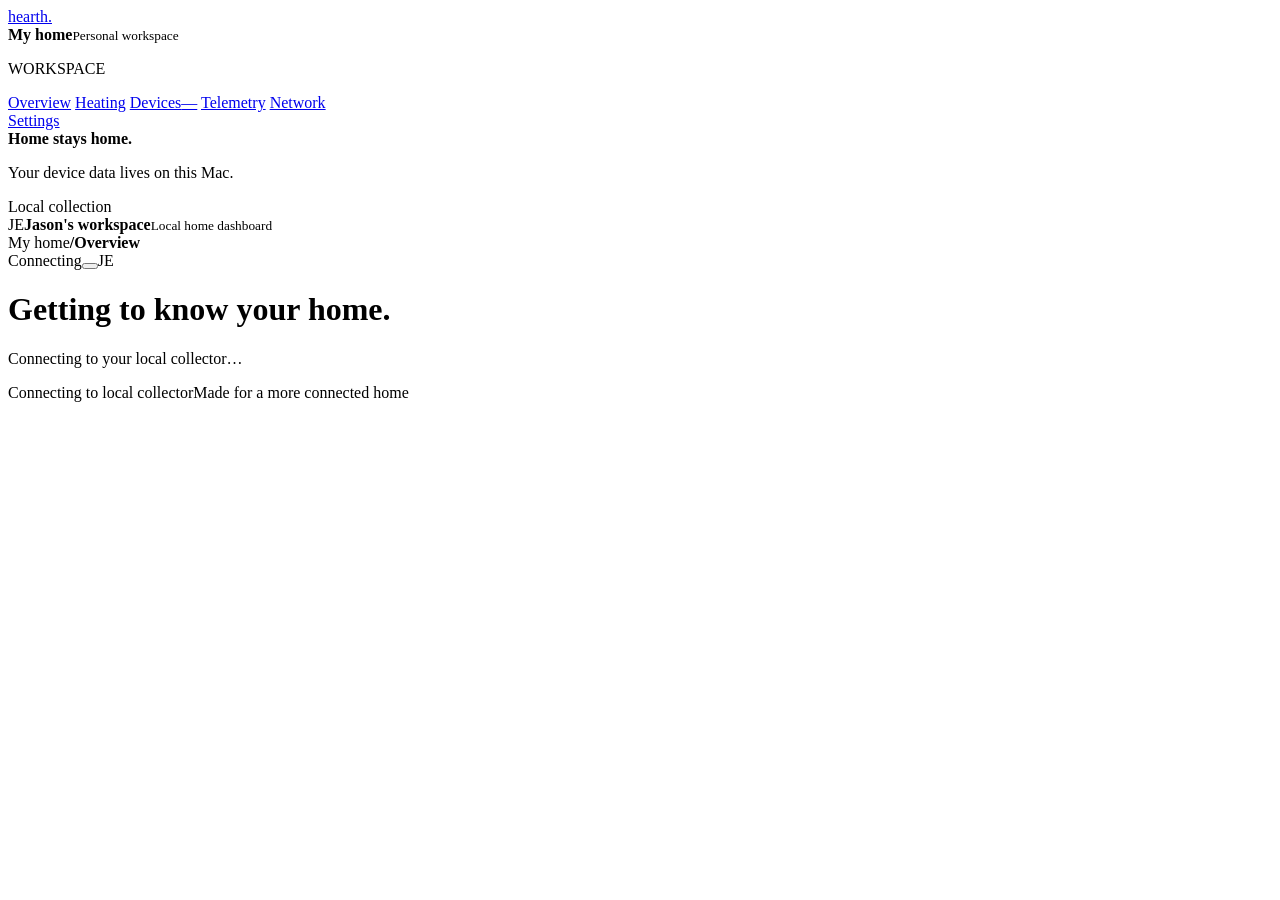
==== web/index.html @ 75b9e0a4 "init build" ====
<!doctype html>
<html lang="en">
<head>
<meta charset="utf-8"><meta name="viewport" content="width=device-width,initial-scale=1">
<meta name="theme-color" content="#244b3e"><meta name="description" content="A clear view of your connected home. Local device discovery, live Shelly telemetry, and history.">
<title>Hearth — Your home, in view</title>
<link rel="icon" href="/favicon.svg" type="image/svg+xml"><link rel="stylesheet" href="/style.css">
<link rel="stylesheet" href="/heating.css">
<script src="/app.js" defer></script>
</head>
<body>
<div class="app-shell">
<aside class="sidebar" aria-label="Main navigation">
<a class="brand" href="#overview"><span class="brand-icon" data-icon="home"></span><span>hearth<span class="brand-dot">.</span></span></a>
<div class="home-picker"><span class="home-avatar" data-icon="house"></span><span><strong>My home</strong><small>Personal workspace</small></span><span class="picker-mark" data-icon="chevrons"></span></div>
<p class="nav-label">WORKSPACE</p>
<nav id="navigation">
<a href="#overview" class="nav-item active" data-page="overview"><span data-icon="overview"></span>Overview</a>
<a href="#heating" class="nav-item" data-page="heating"><span data-icon="bolt"></span>Heating</a>
<a href="#devices" class="nav-item" data-page="devices"><span data-icon="grid"></span>Devices<span id="nav-count" class="nav-count">—</span></a>
<a href="#telemetry" class="nav-item" data-page="telemetry"><span data-icon="chart"></span>Telemetry</a>
<a href="#network" class="nav-item" data-page="network"><span data-icon="network"></span>Network</a>
</nav>
<div class="sidebar-bottom"><a href="#settings" class="nav-item" data-page="settings"><span data-icon="settings"></span>Settings</a><div class="local-card"><span class="local-symbol" data-icon="shield"></span><strong>Home stays home.</strong><p>Your device data lives on this Mac.</p><span class="local-tag"><i class="dot"></i>Local collection</span></div><div class="profile"><span class="profile-avatar">JE</span><span><strong>Jason's workspace</strong><small>Local home dashboard</small></span></div></div>
</aside>
<div class="workspace">
<header class="topbar"><div class="breadcrumb"><span data-icon="house"></span><span>My home</span><b>/</b><strong id="crumb">Overview</strong></div><div class="topbar-right"><span class="live-pill" id="collector-status"><i class="dot"></i>Connecting</span><span class="top-divider"></span><button class="icon-button" id="refresh-button" title="Refresh device readings" aria-label="Refresh device readings"><span data-icon="refresh"></span></button><span class="top-avatar">JE</span></div></header>
<main id="main" tabindex="-1"><div class="loading-state"><span class="loading-ring"></span><h1>Getting to know your home.</h1><p>Connecting to your local collector…</p></div></main>
<footer class="page-footer"><span><i class="dot"></i><span id="footer-status">Connecting to local collector</span></span><span>Made for a more connected home <span data-icon="home"></span></span></footer>
</div>
</div>
<dialog id="device-dialog" aria-labelledby="dialog-title"><form id="add-form"><div class="modal-heading"><div><span class="eyebrow">GROW YOUR HOME</span><h2 id="dialog-title">Add a device</h2></div><button type="button" class="icon-button" id="close-add" aria-label="Close"><span data-icon="close"></span></button></div><p class="muted">Add a private IP address. Hearth will check for a supported local API.</p><label>Device name<input name="name" placeholder="e.g. Office sensor" maxlength="100" required></label><div class="form-row"><label>IP address<input name="ip" placeholder="192.168.253.103" inputmode="decimal" required></label><label>Room<input name="room" placeholder="e.g. Office" maxlength="100" value="Unassigned" required></label></div><label class="check-label"><input type="checkbox" name="expected_sleep">Battery device that sleeps between readings</label><p class="form-error" id="add-error" role="alert"></p><button class="button primary full" type="submit"><span data-icon="plus"></span>Add to my home</button></form></dialog>
<dialog id="detail-dialog" class="detail-dialog" aria-labelledby="detail-title"><div id="detail-content"></div></dialog>
<div class="toast" id="toast" role="status" aria-live="polite"></div>
</body></html>
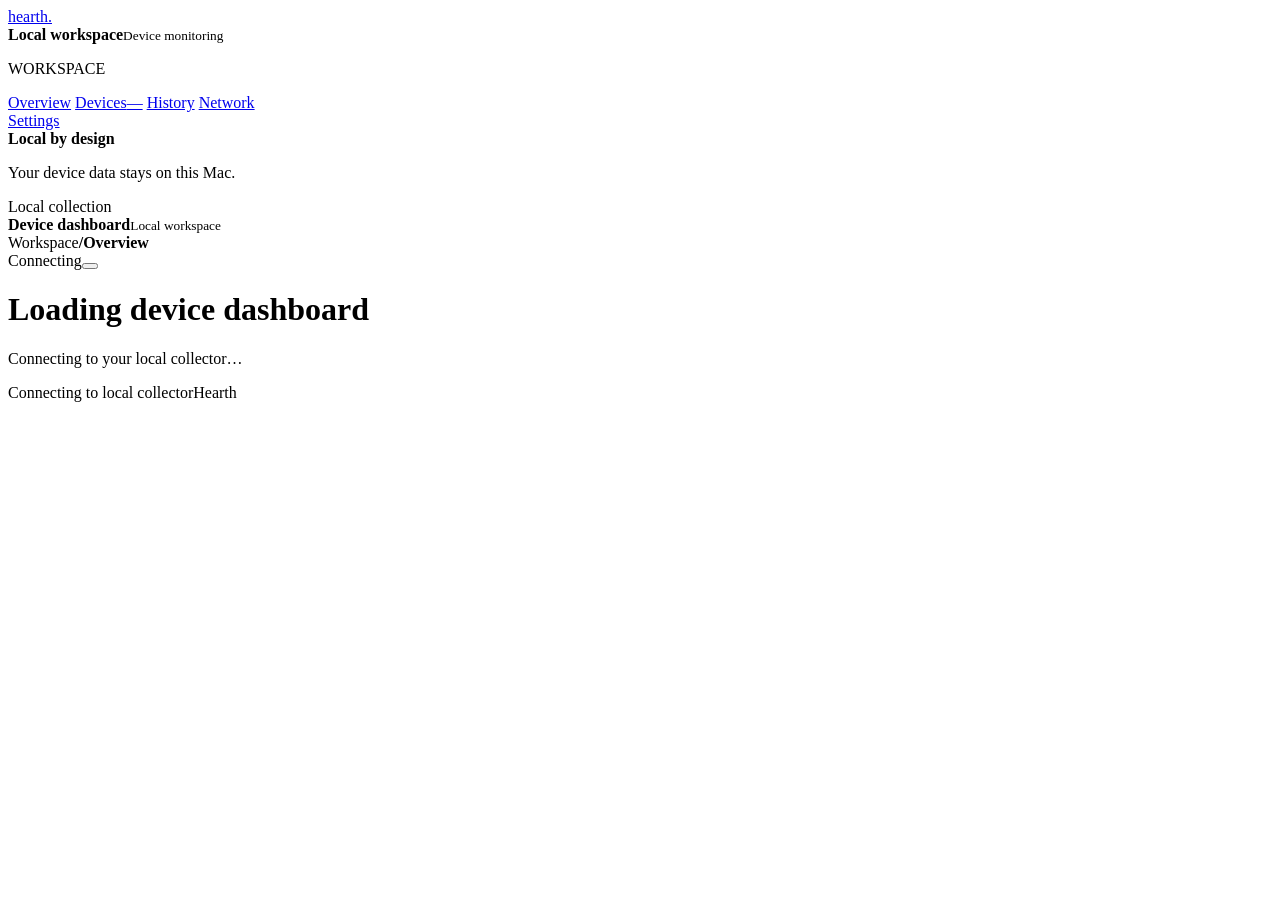
==== commit 0a7df264: "UI updates" ====
--- a/web/index.html
+++ b/web/index.html
@@ -2,34 +2,32 @@
 <html lang="en">
 <head>
 <meta charset="utf-8"><meta name="viewport" content="width=device-width,initial-scale=1">
-<meta name="theme-color" content="#244b3e"><meta name="description" content="A clear view of your connected home. Local device discovery, live Shelly telemetry, and history.">
-<title>Hearth — Your home, in view</title>
+<meta name="theme-color" content="#244b3e"><meta name="description" content="Local device discovery, monitoring, firmware status, and history.">
+<title>Hearth — Device monitoring</title>
 <link rel="icon" href="/favicon.svg" type="image/svg+xml"><link rel="stylesheet" href="/style.css">
-<link rel="stylesheet" href="/heating.css">
 <script src="/app.js" defer></script>
 </head>
 <body>
 <div class="app-shell">
 <aside class="sidebar" aria-label="Main navigation">
 <a class="brand" href="#overview"><span class="brand-icon" data-icon="home"></span><span>hearth<span class="brand-dot">.</span></span></a>
-<div class="home-picker"><span class="home-avatar" data-icon="house"></span><span><strong>My home</strong><small>Personal workspace</small></span><span class="picker-mark" data-icon="chevrons"></span></div>
+<div class="workspace-card"><span class="workspace-symbol" data-icon="network"></span><span><strong>Local workspace</strong><small>Device monitoring</small></span></div>
 <p class="nav-label">WORKSPACE</p>
 <nav id="navigation">
 <a href="#overview" class="nav-item active" data-page="overview"><span data-icon="overview"></span>Overview</a>
-<a href="#heating" class="nav-item" data-page="heating"><span data-icon="bolt"></span>Heating</a>
 <a href="#devices" class="nav-item" data-page="devices"><span data-icon="grid"></span>Devices<span id="nav-count" class="nav-count">—</span></a>
-<a href="#telemetry" class="nav-item" data-page="telemetry"><span data-icon="chart"></span>Telemetry</a>
+<a href="#history" class="nav-item" data-page="history"><span data-icon="chart"></span>History</a>
 <a href="#network" class="nav-item" data-page="network"><span data-icon="network"></span>Network</a>
 </nav>
-<div class="sidebar-bottom"><a href="#settings" class="nav-item" data-page="settings"><span data-icon="settings"></span>Settings</a><div class="local-card"><span class="local-symbol" data-icon="shield"></span><strong>Home stays home.</strong><p>Your device data lives on this Mac.</p><span class="local-tag"><i class="dot"></i>Local collection</span></div><div class="profile"><span class="profile-avatar">JE</span><span><strong>Jason's workspace</strong><small>Local home dashboard</small></span></div></div>
+<div class="sidebar-bottom"><a href="#settings" class="nav-item" data-page="settings"><span data-icon="settings"></span>Settings</a><div class="local-card"><span class="local-symbol" data-icon="shield"></span><strong>Local by design</strong><p>Your device data stays on this Mac.</p><span class="local-tag"><i class="dot"></i>Local collection</span></div><div class="profile"><span class="profile-avatar" data-icon="grid"></span><span><strong>Device dashboard</strong><small>Local workspace</small></span></div></div>
 </aside>
 <div class="workspace">
-<header class="topbar"><div class="breadcrumb"><span data-icon="house"></span><span>My home</span><b>/</b><strong id="crumb">Overview</strong></div><div class="topbar-right"><span class="live-pill" id="collector-status"><i class="dot"></i>Connecting</span><span class="top-divider"></span><button class="icon-button" id="refresh-button" title="Refresh device readings" aria-label="Refresh device readings"><span data-icon="refresh"></span></button><span class="top-avatar">JE</span></div></header>
-<main id="main" tabindex="-1"><div class="loading-state"><span class="loading-ring"></span><h1>Getting to know your home.</h1><p>Connecting to your local collector…</p></div></main>
-<footer class="page-footer"><span><i class="dot"></i><span id="footer-status">Connecting to local collector</span></span><span>Made for a more connected home <span data-icon="home"></span></span></footer>
+<header class="topbar"><div class="breadcrumb"><span data-icon="network"></span><span>Workspace</span><b>/</b><strong id="crumb">Overview</strong></div><div class="topbar-right"><span class="live-pill" id="collector-status"><i class="dot"></i>Connecting</span><span class="top-divider"></span><button class="icon-button" id="refresh-button" title="Refresh device readings" aria-label="Refresh device readings"><span data-icon="refresh"></span></button><span class="top-avatar" data-icon="grid"></span></div></header>
+<main id="main" tabindex="-1"><div class="loading-state"><span class="loading-ring"></span><h1>Loading device dashboard</h1><p>Connecting to your local collector…</p></div></main>
+<footer class="page-footer"><span><i class="dot"></i><span id="footer-status">Connecting to local collector</span></span><span>Hearth <span data-icon="network"></span></span></footer>
 </div>
 </div>
-<dialog id="device-dialog" aria-labelledby="dialog-title"><form id="add-form"><div class="modal-heading"><div><span class="eyebrow">GROW YOUR HOME</span><h2 id="dialog-title">Add a device</h2></div><button type="button" class="icon-button" id="close-add" aria-label="Close"><span data-icon="close"></span></button></div><p class="muted">Add a private IP address. Hearth will check for a supported local API.</p><label>Device name<input name="name" placeholder="e.g. Office sensor" maxlength="100" required></label><div class="form-row"><label>IP address<input name="ip" placeholder="192.168.253.103" inputmode="decimal" required></label><label>Room<input name="room" placeholder="e.g. Office" maxlength="100" value="Unassigned" required></label></div><label class="check-label"><input type="checkbox" name="expected_sleep">Battery device that sleeps between readings</label><p class="form-error" id="add-error" role="alert"></p><button class="button primary full" type="submit"><span data-icon="plus"></span>Add to my home</button></form></dialog>
+<dialog id="device-dialog" aria-labelledby="dialog-title"><form id="add-form"><div class="modal-heading"><h2 id="dialog-title">Add a device</h2><button type="button" class="icon-button" id="close-add" aria-label="Close"><span data-icon="close"></span></button></div><p class="muted">Add a private IP address. Hearth will check for a supported local API.</p><label>Device name<input name="name" placeholder="e.g. Office sensor" maxlength="100" required></label><div class="form-row"><label>IP address<input name="ip" placeholder="192.168.1.44" inputmode="decimal" required></label><label>Room<input name="room" placeholder="e.g. Office" maxlength="100" value="Unassigned" required></label></div><label class="check-label"><input type="checkbox" name="expected_sleep">Battery device that sleeps between readings</label><p class="form-error" id="add-error" role="alert"></p><button class="button primary full" type="submit"><span data-icon="plus"></span>Add device</button></form></dialog>
 <dialog id="detail-dialog" class="detail-dialog" aria-labelledby="detail-title"><div id="detail-content"></div></dialog>
 <div class="toast" id="toast" role="status" aria-live="polite"></div>
 </body></html>
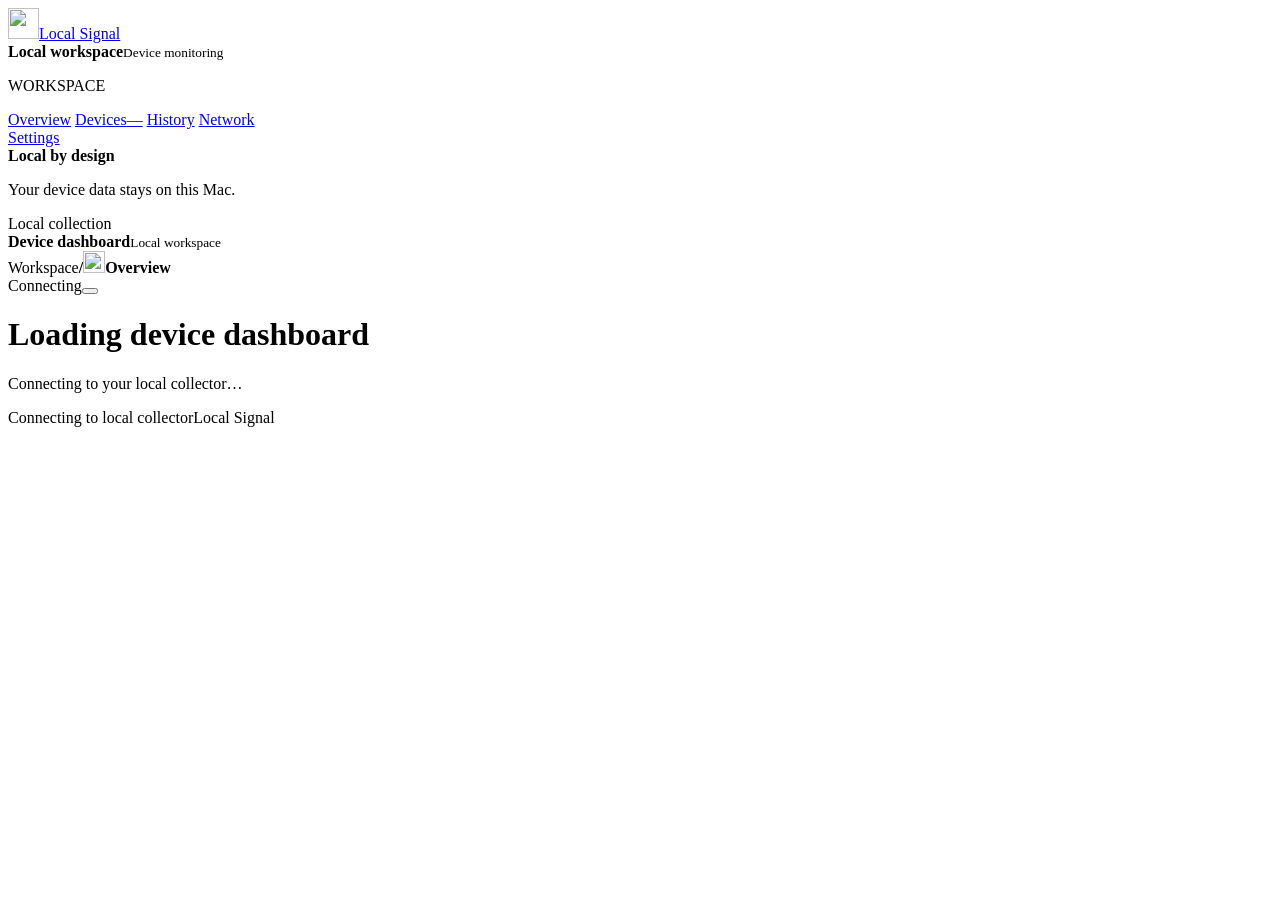
==== commit c64b2c10: "cleanup" ====
--- a/web/index.html
+++ b/web/index.html
@@ -2,15 +2,15 @@
 <html lang="en">
 <head>
 <meta charset="utf-8"><meta name="viewport" content="width=device-width,initial-scale=1">
-<meta name="theme-color" content="#244b3e"><meta name="description" content="Local device discovery, monitoring, firmware status, and history.">
-<title>Hearth — Device monitoring</title>
+<meta name="theme-color" content="#244b3e"><meta name="description" content="Discover and monitor devices on your network.">
+<title>Local Signal · Device monitoring</title>
 <link rel="icon" href="/favicon.svg" type="image/svg+xml"><link rel="stylesheet" href="/style.css">
 <script src="/app.js" defer></script>
 </head>
 <body>
 <div class="app-shell">
 <aside class="sidebar" aria-label="Main navigation">
-<a class="brand" href="#overview"><span class="brand-icon" data-icon="home"></span><span>hearth<span class="brand-dot">.</span></span></a>
+<a class="brand" href="#overview" aria-label="Local Signal"><span class="brand-icon"><img src="/favicon.svg" width="31" height="31" alt=""></span><span>Local Signal</span></a>
 <div class="workspace-card"><span class="workspace-symbol" data-icon="network"></span><span><strong>Local workspace</strong><small>Device monitoring</small></span></div>
 <p class="nav-label">WORKSPACE</p>
 <nav id="navigation">
@@ -22,12 +22,12 @@
 <div class="sidebar-bottom"><a href="#settings" class="nav-item" data-page="settings"><span data-icon="settings"></span>Settings</a><div class="local-card"><span class="local-symbol" data-icon="shield"></span><strong>Local by design</strong><p>Your device data stays on this Mac.</p><span class="local-tag"><i class="dot"></i>Local collection</span></div><div class="profile"><span class="profile-avatar" data-icon="grid"></span><span><strong>Device dashboard</strong><small>Local workspace</small></span></div></div>
 </aside>
 <div class="workspace">
-<header class="topbar"><div class="breadcrumb"><span data-icon="network"></span><span>Workspace</span><b>/</b><strong id="crumb">Overview</strong></div><div class="topbar-right"><span class="live-pill" id="collector-status"><i class="dot"></i>Connecting</span><span class="top-divider"></span><button class="icon-button" id="refresh-button" title="Refresh device readings" aria-label="Refresh device readings"><span data-icon="refresh"></span></button><span class="top-avatar" data-icon="grid"></span></div></header>
+<header class="topbar"><div class="breadcrumb"><span class="breadcrumb-network" data-icon="network"></span><span>Workspace</span><b>/</b><a class="mobile-brand" href="#overview" aria-label="Local Signal"><img src="/favicon.svg" width="22" height="22" alt=""></a><strong id="crumb">Overview</strong></div><div class="topbar-right"><span class="live-pill" id="collector-status"><i class="dot"></i>Connecting</span><span class="top-divider"></span><button class="icon-button" id="refresh-button" title="Refresh device readings" aria-label="Refresh device readings"><span data-icon="refresh"></span></button><span class="top-avatar" data-icon="grid"></span></div></header>
 <main id="main" tabindex="-1"><div class="loading-state"><span class="loading-ring"></span><h1>Loading device dashboard</h1><p>Connecting to your local collector…</p></div></main>
-<footer class="page-footer"><span><i class="dot"></i><span id="footer-status">Connecting to local collector</span></span><span>Hearth <span data-icon="network"></span></span></footer>
+<footer class="page-footer"><span><i class="dot"></i><span id="footer-status">Connecting to local collector</span></span><span>Local Signal <span data-icon="network"></span></span></footer>
 </div>
 </div>
-<dialog id="device-dialog" aria-labelledby="dialog-title"><form id="add-form"><div class="modal-heading"><h2 id="dialog-title">Add a device</h2><button type="button" class="icon-button" id="close-add" aria-label="Close"><span data-icon="close"></span></button></div><p class="muted">Add a private IP address. Hearth will check for a supported local API.</p><label>Device name<input name="name" placeholder="e.g. Office sensor" maxlength="100" required></label><div class="form-row"><label>IP address<input name="ip" placeholder="192.168.1.44" inputmode="decimal" required></label><label>Room<input name="room" placeholder="e.g. Office" maxlength="100" value="Unassigned" required></label></div><label class="check-label"><input type="checkbox" name="expected_sleep">Battery device that sleeps between readings</label><p class="form-error" id="add-error" role="alert"></p><button class="button primary full" type="submit"><span data-icon="plus"></span>Add device</button></form></dialog>
+<dialog id="device-dialog" aria-labelledby="dialog-title"><form id="add-form"><div class="modal-heading"><h2 id="dialog-title">Add a device</h2><button type="button" class="icon-button" id="close-add" aria-label="Close"><span data-icon="close"></span></button></div><p class="muted">Add a private IP address. Local Signal will check for a supported local API.</p><label>Device name<input name="name" placeholder="e.g. Office sensor" maxlength="100" required></label><div class="form-row"><label>IP address<input name="ip" placeholder="192.168.1.44" inputmode="decimal" required></label><label>Room<input name="room" placeholder="e.g. Office" maxlength="100" value="Unassigned" required></label></div><label class="check-label"><input type="checkbox" name="expected_sleep">Battery device that sleeps between readings</label><p class="form-error" id="add-error" role="alert"></p><button class="button primary full" type="submit"><span data-icon="plus"></span>Add device</button></form></dialog>
 <dialog id="detail-dialog" class="detail-dialog" aria-labelledby="detail-title"><div id="detail-content"></div></dialog>
 <div class="toast" id="toast" role="status" aria-live="polite"></div>
 </body></html>
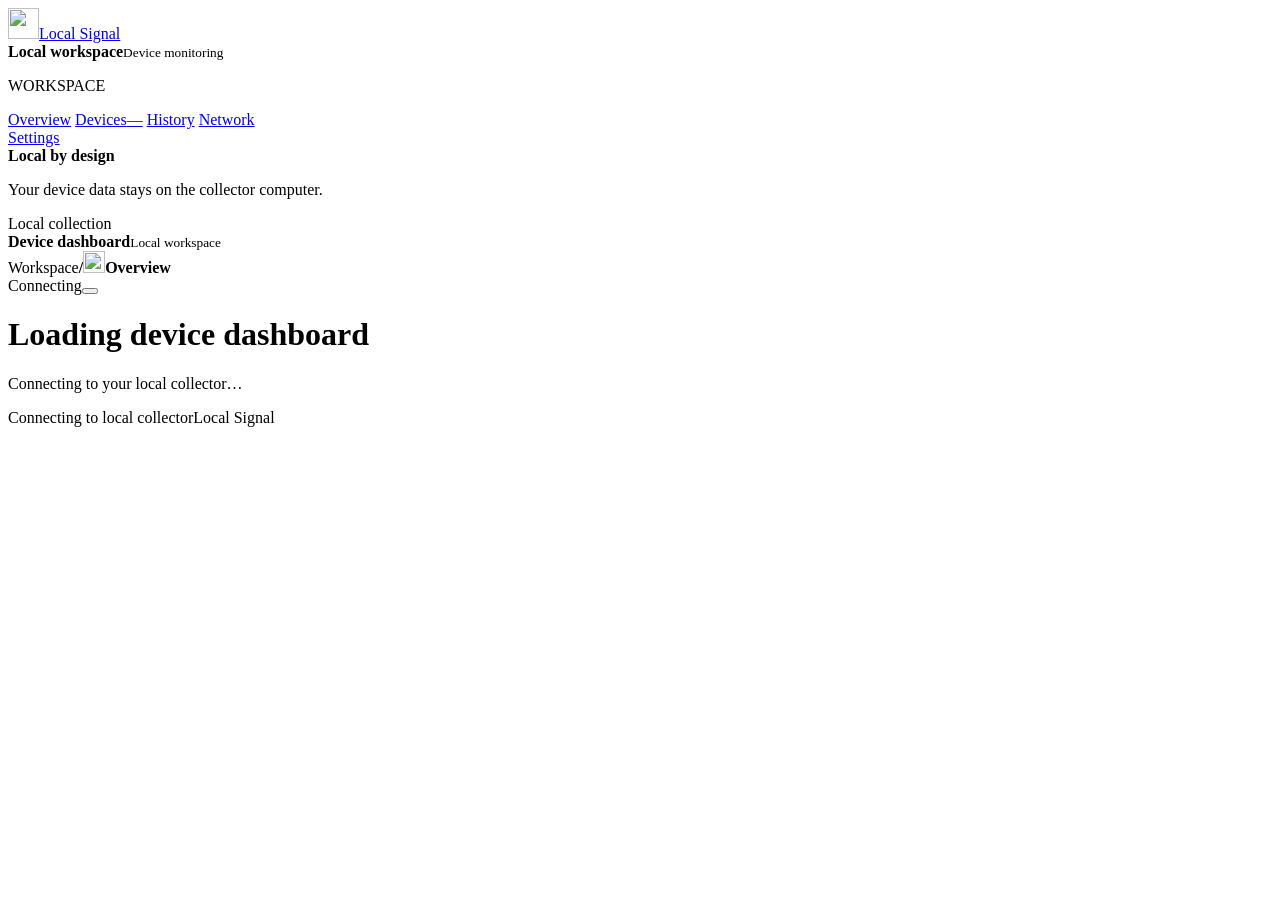
==== commit 31a0282f: "Add installer previews and MIT license" ====
--- a/web/index.html
+++ b/web/index.html
@@ -19,7 +19,7 @@
 <a href="#history" class="nav-item" data-page="history"><span data-icon="chart"></span>History</a>
 <a href="#network" class="nav-item" data-page="network"><span data-icon="network"></span>Network</a>
 </nav>
-<div class="sidebar-bottom"><a href="#settings" class="nav-item" data-page="settings"><span data-icon="settings"></span>Settings</a><div class="local-card"><span class="local-symbol" data-icon="shield"></span><strong>Local by design</strong><p>Your device data stays on this Mac.</p><span class="local-tag"><i class="dot"></i>Local collection</span></div><div class="profile"><span class="profile-avatar" data-icon="grid"></span><span><strong>Device dashboard</strong><small>Local workspace</small></span></div></div>
+<div class="sidebar-bottom"><a href="#settings" class="nav-item" data-page="settings"><span data-icon="settings"></span>Settings</a><div class="local-card"><span class="local-symbol" data-icon="shield"></span><strong>Local by design</strong><p>Your device data stays on the collector computer.</p><span class="local-tag"><i class="dot"></i>Local collection</span></div><div class="profile"><span class="profile-avatar" data-icon="grid"></span><span><strong>Device dashboard</strong><small>Local workspace</small></span></div></div>
 </aside>
 <div class="workspace">
 <header class="topbar"><div class="breadcrumb"><span class="breadcrumb-network" data-icon="network"></span><span>Workspace</span><b>/</b><a class="mobile-brand" href="#overview" aria-label="Local Signal"><img src="/favicon.svg" width="22" height="22" alt=""></a><strong id="crumb">Overview</strong></div><div class="topbar-right"><span class="live-pill" id="collector-status"><i class="dot"></i>Connecting</span><span class="top-divider"></span><button class="icon-button" id="refresh-button" title="Refresh device readings" aria-label="Refresh device readings"><span data-icon="refresh"></span></button><span class="top-avatar" data-icon="grid"></span></div></header>
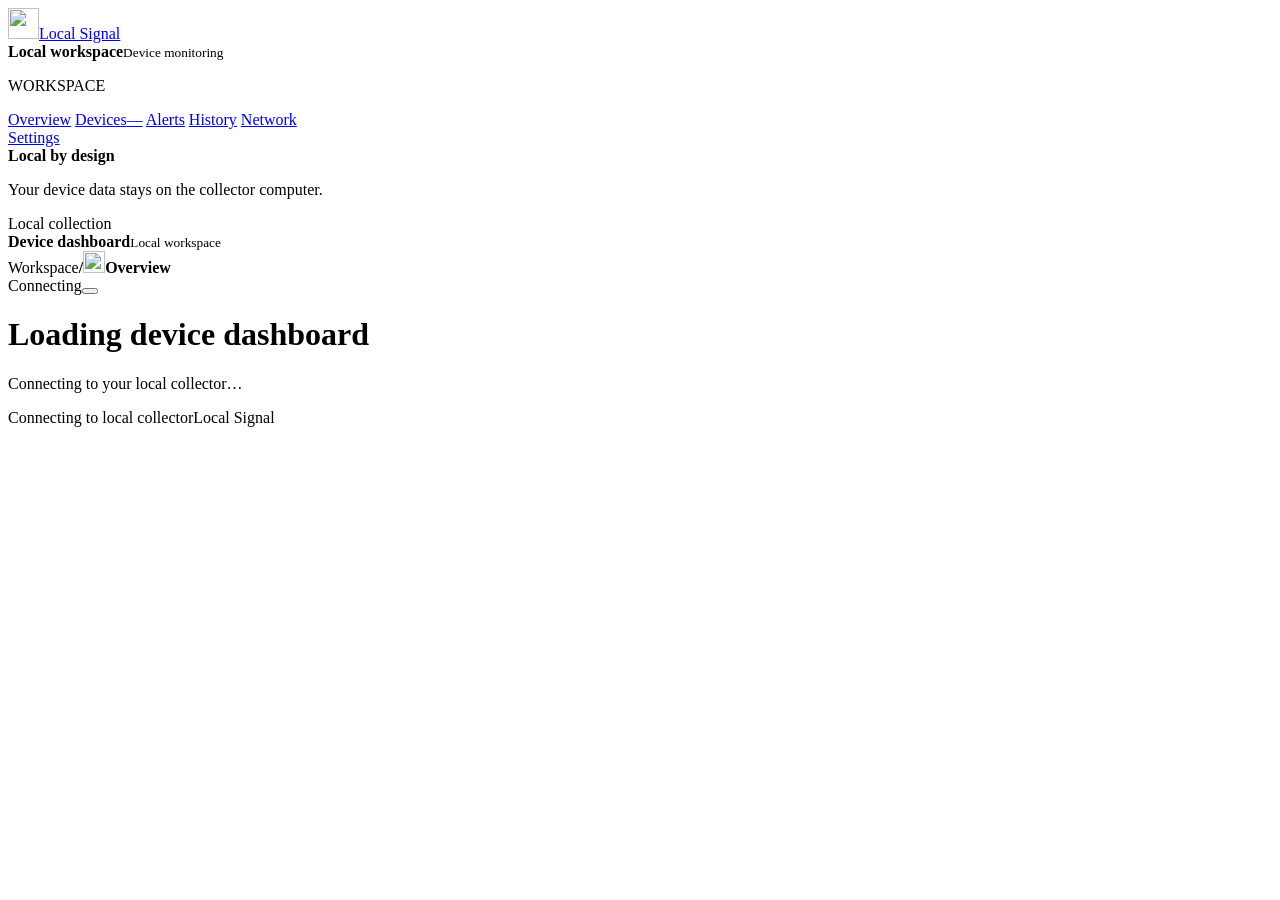
==== commit 30c30b2d: "Add alert rules, alert history, and webhook notifications Evaluate built-in rules after each complet" ====
--- a/web/index.html
+++ b/web/index.html
@@ -4,6 +4,7 @@
 <meta charset="utf-8"><meta name="viewport" content="width=device-width,initial-scale=1">
 <meta name="theme-color" content="#244b3e"><meta name="description" content="Discover and monitor devices on your network.">
 <title>Local Signal · Device monitoring</title>
+<script src="/theme.js"></script>
 <link rel="icon" href="/favicon.svg" type="image/svg+xml"><link rel="stylesheet" href="/style.css">
 <script src="/app.js" defer></script>
 </head>
@@ -16,6 +17,7 @@
 <nav id="navigation">
 <a href="#overview" class="nav-item active" data-page="overview"><span data-icon="overview"></span>Overview</a>
 <a href="#devices" class="nav-item" data-page="devices"><span data-icon="grid"></span>Devices<span id="nav-count" class="nav-count">—</span></a>
+<a href="#alerts" class="nav-item" data-page="alerts"><span data-icon="bell"></span>Alerts<span id="nav-alerts" class="nav-count" hidden></span></a>
 <a href="#history" class="nav-item" data-page="history"><span data-icon="chart"></span>History</a>
 <a href="#network" class="nav-item" data-page="network"><span data-icon="network"></span>Network</a>
 </nav>
@@ -27,7 +29,7 @@
 <footer class="page-footer"><span><i class="dot"></i><span id="footer-status">Connecting to local collector</span></span><span>Local Signal <span data-icon="network"></span></span></footer>
 </div>
 </div>
-<dialog id="device-dialog" aria-labelledby="dialog-title"><form id="add-form"><div class="modal-heading"><h2 id="dialog-title">Add a device</h2><button type="button" class="icon-button" id="close-add" aria-label="Close"><span data-icon="close"></span></button></div><p class="muted">Add a private IP address. Local Signal will check for a supported local API.</p><label>Device name<input name="name" placeholder="e.g. Office sensor" maxlength="100" required></label><div class="form-row"><label>IP address<input name="ip" placeholder="192.168.1.44" inputmode="decimal" required></label><label>Room<input name="room" placeholder="e.g. Office" maxlength="100" value="Unassigned" required></label></div><label class="check-label"><input type="checkbox" name="expected_sleep">Battery device that sleeps between readings</label><p class="form-error" id="add-error" role="alert"></p><button class="button primary full" type="submit"><span data-icon="plus"></span>Add device</button></form></dialog>
+<dialog id="device-dialog" aria-labelledby="dialog-title"><form id="add-form"><div class="modal-heading"><h2 id="dialog-title">Add a device</h2><button type="button" class="icon-button" id="close-add" aria-label="Close"><span data-icon="close"></span></button></div><p class="muted">Add a private IP address and choose how to read the device.</p><label>Device name<input name="name" placeholder="e.g. Office sensor" maxlength="100" required></label><div class="form-row"><label>IP address<input name="ip" placeholder="192.168.1.44" inputmode="decimal" required></label><label>Room<input name="room" placeholder="e.g. Office" maxlength="100" value="Unassigned" required></label></div><label class="check-label"><input type="checkbox" name="expected_sleep">Battery device that sleeps between readings</label><div id="add-monitoring"></div><p class="form-error" id="add-error" role="alert"></p><button class="button primary full" type="submit"><span data-icon="plus"></span>Add device</button></form></dialog>
 <dialog id="detail-dialog" class="detail-dialog" aria-labelledby="detail-title"><div id="detail-content"></div></dialog>
 <div class="toast" id="toast" role="status" aria-live="polite"></div>
 </body></html>
